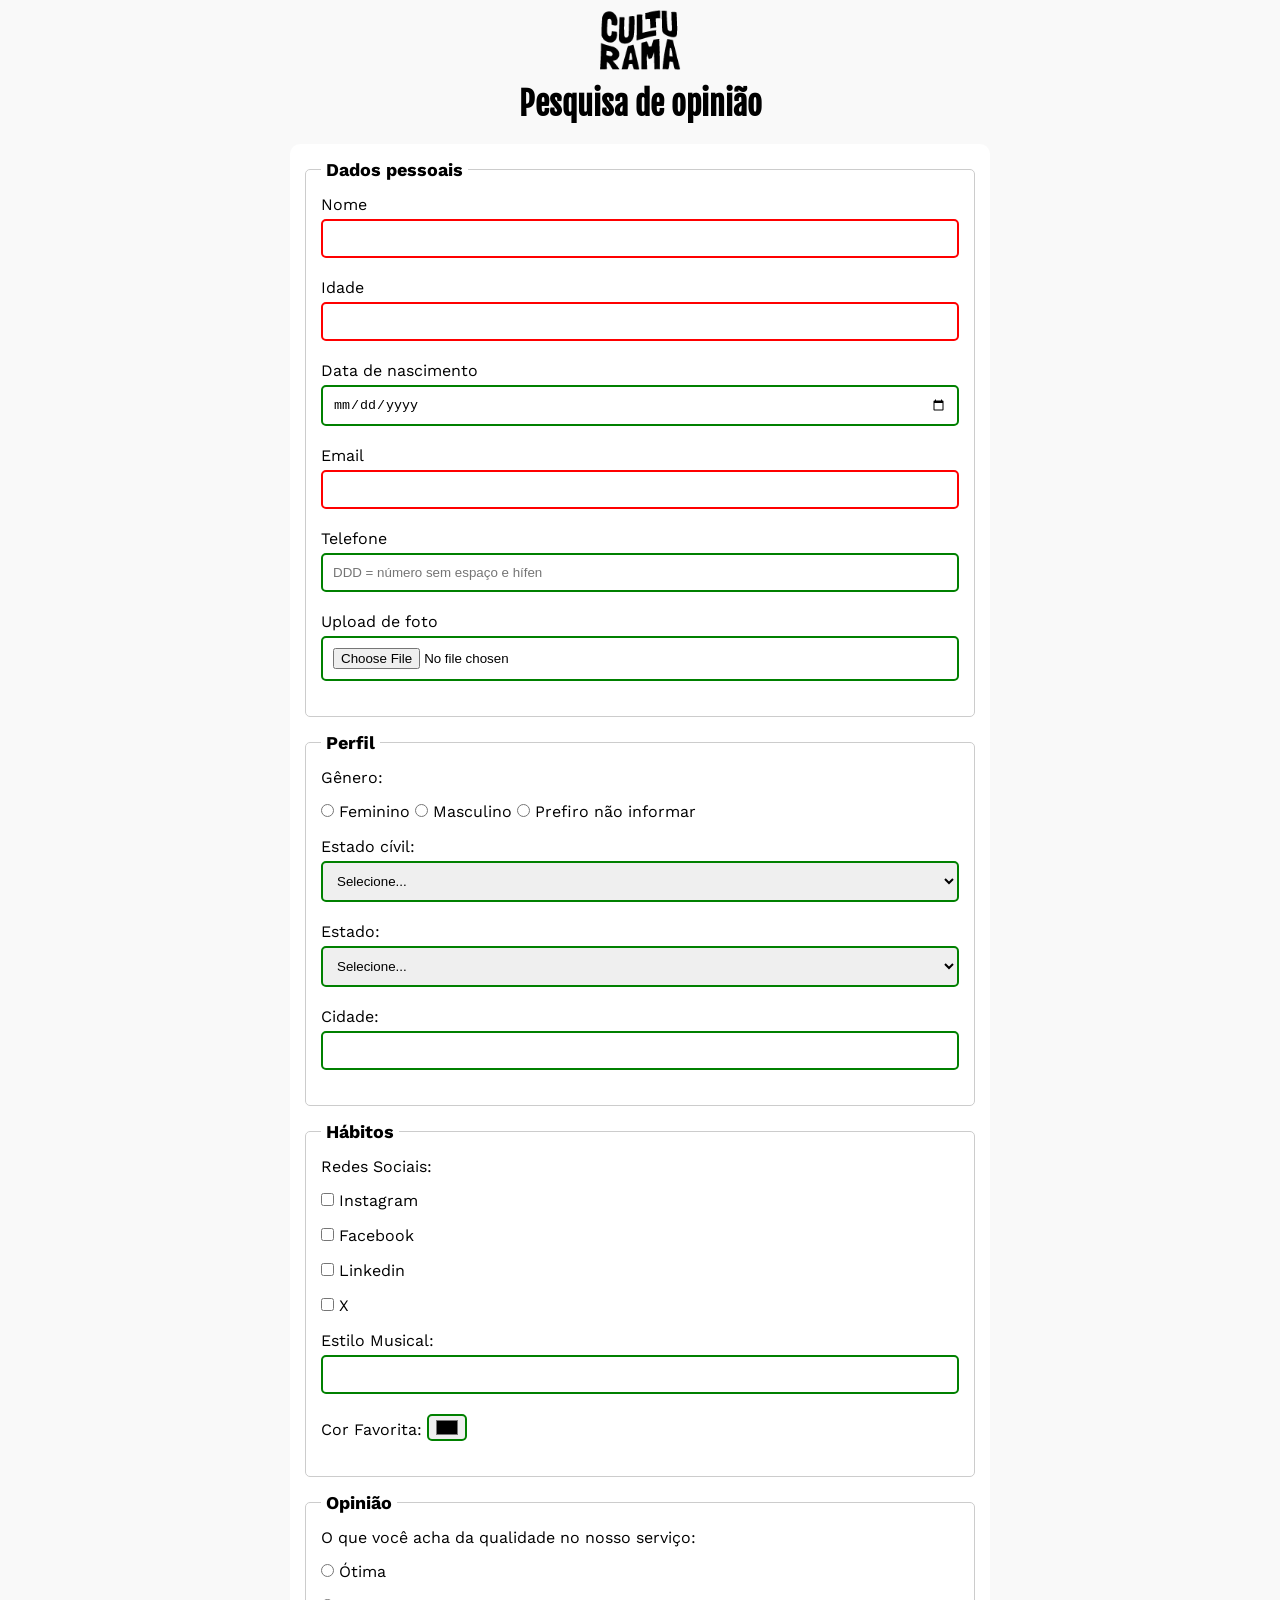
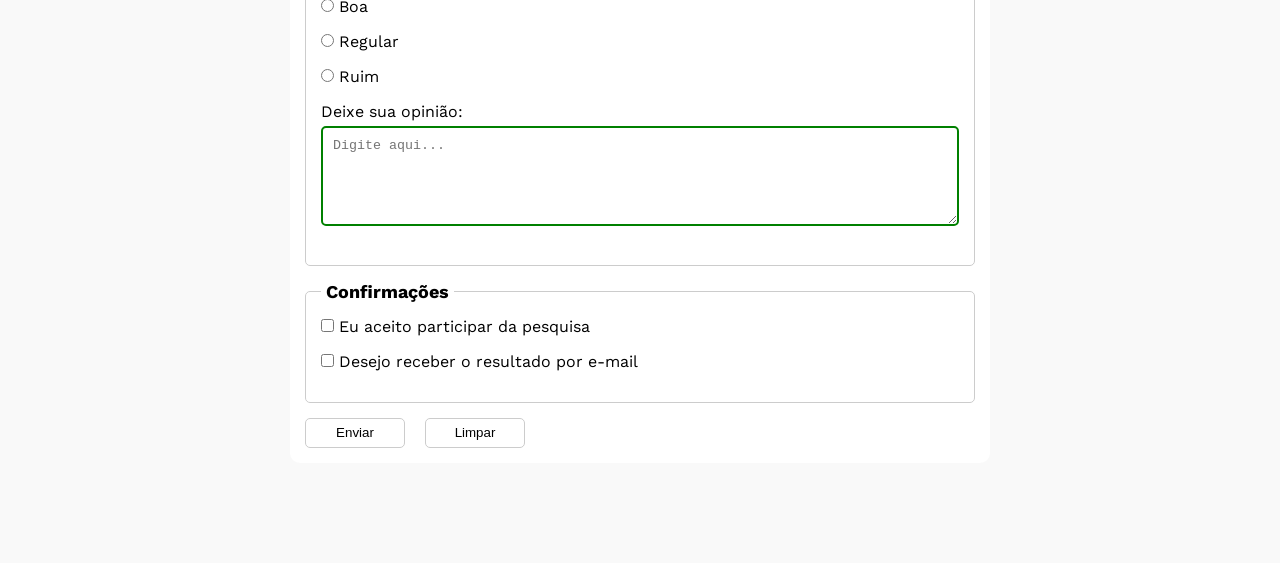
==== index.html @ 1c60a49b "Adiciona pagina de sucesso e imagem" ====
<!DOCTYPE html>
<html lang="pt-br">
<head>
    <meta charset="UTF-8">
    <meta name="viewport" content="width=device-width, initial-scale=1.0">
    <link rel="icon" href="culturama-favico.png">
    <link rel="preconnect" href="https://fonts.googleapis.com">
    <link rel="preconnect" href="https://fonts.gstatic.com" crossorigin>
    <link href="https://fonts.googleapis.com/css2?family=Fjalla+One&family=Work+Sans&display=swap" rel="stylesheet">

    <link rel="stylesheet" href="css/style.css">

    <title>Pesquisa culturama</title>
</head>
<body>
    <main>
        <header>
            <img src="img/logo-culturama.png" alt="Logo culturama">
            <h1>Pesquisa de opinião</h1>
        </header>
        <section>
            <form action="sucesso.html" method="get">
                <fieldset>
                    <legend>Dados pessoais</legend>
                    <label for="name">Nome</label>
                    <input id="name" type="text" name="userName" required> 

                    <br>

                    <label for="age">Idade</label>
                    <input id="age" type="number" name="userAge" min="12" max="100" required> 

                    <br>

                    <label for="birthDate">Data de nascimento</label>
                    <input id="birthDate" type="date" name="userbirthDate">

                    <br>

                    <label for="email">Email</label>
                    <input id="email" type="email" name="userEmail" required>

                    <br>
                    
                    <label for="phoneNumber">Telefone</label>
                    <input id="phoneNumber" type="tel" name="userPhoneNumber" pattern="[0-9]{11}" placeholder="DDD = número sem espaço e hífen">

                    <br>

                    <label for="image">Upload de foto</label>
                    <input id="image" type="file" accept="image/*" name="userImage">
                </fieldset>

                <fieldset>
                    <legend>Perfil</legend>

                    <p>Gênero:</p>

                    <input id="femme" type="radio" name="userGender" value="Feminino">
                    <label for="femme">Feminino</label>

                    <input id="masc" type="radio" name="userGender" value="Masculino">
                    <label for="masc">Masculino</label>

                    <input id="notInformed" type="radio" name="userGender" value="notInformed">
                    <label for="notInformed">Prefiro não informar</label>
                    <br>

                    <label for="maritalStatus">Estado cívil:</label>
                    <select id="maritalStatus" name="userMaritalStatus">
                        <option value="notInformed">Selecione...
                        </option>
                        <option value="casado">Casado
                        </option>
                        <option value="solteiro">Solteiro
                        </option>
                        <option value="divorciado">Divorciado
                        </option>
                        <option value="casado">União estável
                        </option>
                    </select>

                    <label for="states">Estado:</label>
                    <select id="states" name="userStates" required>
                        <option value="notInformed">Selecione...                                                                                                                                </option>
                        <option value="acre">Acre
                        </option>
                        <option value="alagoas">Alagoas                                                                                                                                         </option>
                        <option value="amapa">Amapá                                                                                                                                             </option>
                        <option value="amazonas">Amazonas                                                                                                                                       </option>
                        <option value="bahia">Bahia                                                                                                                                             </option>
                        <option value="ceara">Ceará                                                                                                                                             </option>
                        <option value="distrito-federal">Distrito Federal                                                                                                                       </option>
                        <option value="espirito-santo">Espirito Santo                                                                                                                           </option>
                        <option value="goias">Goiás                                                                                                                                             </option>
                        <option value="maranhao">Maranhão                                                                                                                                       </option>
                        <option value="mato-grosso-do-sul">Mato Grosso do Sul                                                                                                                   </option>
                        <option value="mato-grosso">Mato Grosso                                                                                                                                 </option>
                        <option value="minas-gerais">Minas Gerais                                                                                                                               </option>
                        <option value="para">Pará                                                                                                                                               </option>
                        <option value="paraiba">Paraíba                                                                                                                                         </option>
                        <option value="parana">Paraná                                                                                                                                           </option>
                        <option value="pernambuco">Pernambuco                                                                                                                                   </option>
                        <option value="piaui">Piauí                                                                                                                                             </option>
                        <option value="rio-de-janeiro">Rio de Janeio                                                                                                                            </option>
                        <option value="rio-grande=do-norte">Rio Grande do Norte                                                                                                                 </option>
                        <option value="rio-grande-do sul">Rio Grande do Sul                                                                                                                     </option>
                        <option value="rondonia">Rondônia                                                                                                                                       </option>
                        <option value="roraima">Roraima                                                                                                                                         </option>
                        <option value="santa-catarina">Santa Catarina                                                                                                                           </option>
                        <option value="sao-paulo">São Paulo                                                                                                                                     </option>
                        <option value="sergipe">Sergipe                                                                                                                                         </option>
                        <option value="tocantins">Tocantins                                                                                                                                     </option>
                    </select>
                    <br>

                    <label for="city">Cidade:</label>
                    <input id="city" type="text" name="userCity">
                </fieldset>

                <fieldset>
                    <legend>Hábitos</legend>

                    <p>Redes Sociais:</p>

                    <input id="instagram" type="checkbox" name="social" value="instagram">
                    <label for="instagram">Instagram</label>
                    <br>

                    <input id="facebook" type="checkbox" name="social" value="facebook">
                    <label for="facebook">Facebook</label>
                    <br>

                    <input id="linkedin" type="checkbox" name="social" value="linkedin">
                    <label for="linkedin">Linkedin</label>
                    <br>

                    <input id="x" type="checkbox" name="social" value="x">
                    <label for="x">X</label>
                    <br>

                    <label for="musicStyle">Estilo Musical:</label>
                    <input list="styleTypes" id="musicStyle" name="userMusicStyle" type="text" >
                    <datalist id="styleTypes">
                        <option value="Rock">
                        <option value="Pop">
                        <option value="Samba">
                        <option value="Sertanejo">
                    </datalist>
                    <br>

                    <label for="favoriteColor">Cor Favorita:</label>
                    <input id="favoriteColor" name="userFavoriteColor" type="color">
                </fieldset>

                <fieldset>
                    <legend>Opinião</legend>

                    <p>O que você acha da qualidade no nosso serviço:</p>

                    <input type="radio" name="userSatisfaction" id="otima">
                    <label for="otima">Ótima</label>
                    <br>

                    <input type="radio" name="userSatisfaction" id="boa">
                    <label for="boa">Boa</label>
                    <br>

                    <input type="radio" name="userSatisfaction" id="regular">
                    <label for="regular">Regular</label>
                    <br>

                    <input type="radio" name="userSatisfaction" id="ruim">
                    <label for="ruim">Ruim</label>
                    <br>

                    <label for="opinion">Deixe sua opinião:</label>
                    <textarea name="userOpinion" id="opinion" placeholder="Digite aqui... "></textarea>
                </fieldset>

                <fieldset>
                    <legend>Confirmações</legend>

                    <input type="checkbox" name="userLgpd" id="userLgpdTerm" value="accepted" required>
                    <label for="userLgpdTerm">Eu aceito participar da pesquisa</label>
                    <br>

                    <input type="checkbox" name="userGetResult" id="getResult" value="accepted" required>
                    <label for="getResult">Desejo receber o resultado por e-mail</label>
                </fieldset>

                <button type="submit">Enviar</button>
                <button type="reset">Limpar</button>
            </form>
        </section>
    </main>
    
</body>
</html>
---- css/style.css ----
*{
    margin: 0;
    padding: 0;
    box-sizing: border-box;
}

body{
    background-color: #f9f9f9;
    font-family: "Work Sans", sans-serif;
}

main{
    width: 100%;
    max-width: 700px;
    margin: 0 auto;
}

header{
    text-align: center;
    margin-bottom: 20px;
}

img{
    width: 100px;
}

h1{
    font-family: "Fjalla One", sans-serif;
}

form{
    background-color: #ffffff;
    padding: 15px;
    border-radius: 10px;
    margin-bottom: 100px;
}

fieldset{
    padding: 15px;
    border: 1px solid #cccccc;
    border-radius: 5px;
    margin-bottom: 15px;
}

legend{
    font-weight: bold;
    font-size: 18px;
    padding: 0 5px;
}

label{
    display: inline-block;
    margin-bottom: 5px;
}

p{
    margin-bottom: 15px;
}


input, select, textarea{
    width: 100%;
    padding: 10px;
    margin-bottom: 20px;
    border: 2px solid #cccccc;
    border-radius: 5px;
}

textarea{
    min-height: 100px;
}

input[type="radio"],
input[type="checkbox"]{
    width: auto;
}

input[type="color"]{
    width: 40px;
    padding: 0 5px;
}

input:invalid,
select:invalid,
textarea:invalid{
    border-color: red;
}

input:valid,
select:valid,
textarea:valid{
    border-color: green;
}

button{
    width: 100px;
    height: 30px;
    margin-right: 15px;
    background-color: #ffffff;
    border: 1px solid #cccccc;
    border-radius: 5px;
    cursor: pointer;
}

button[type="submit"]:hover{
    background-color: green;
    color: #ffffff;
}

button[type="reset"]:hover{
    background-color: rgb(73, 69, 68);
    color: #ffffff;
}
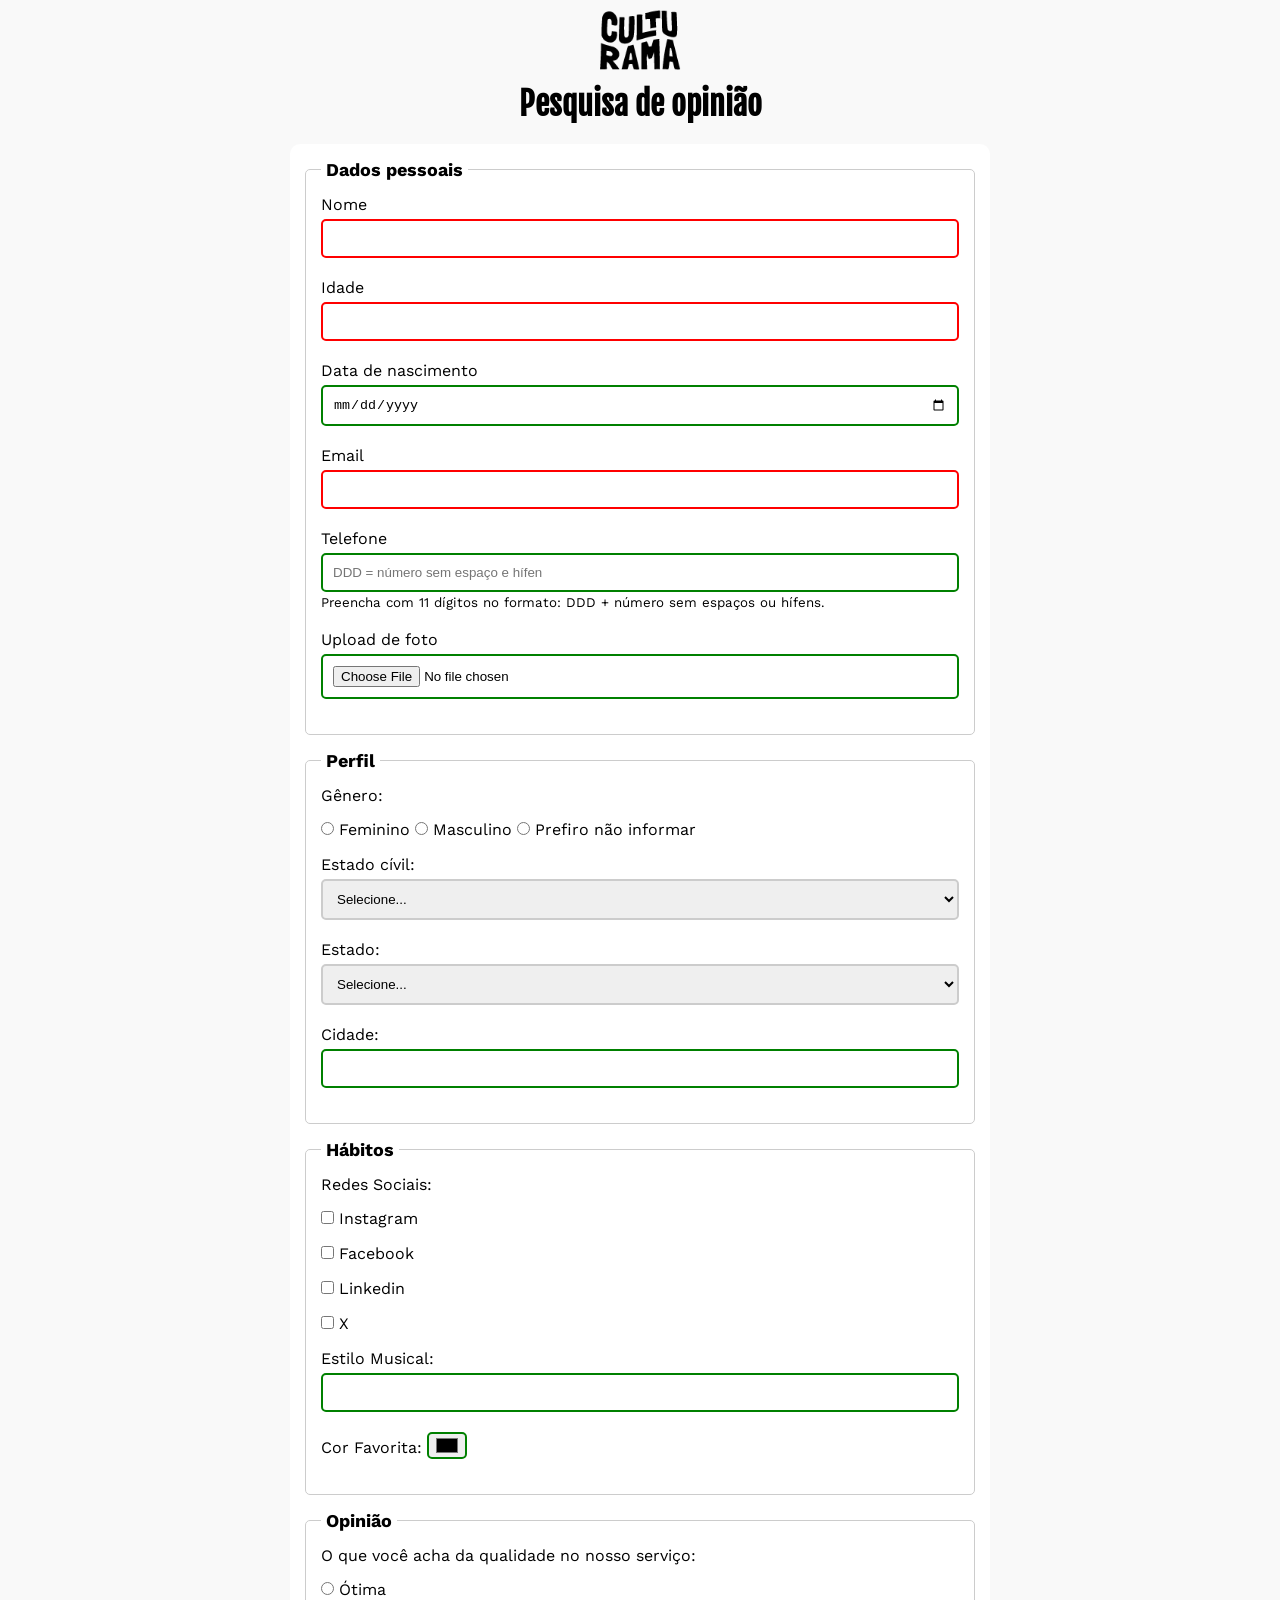
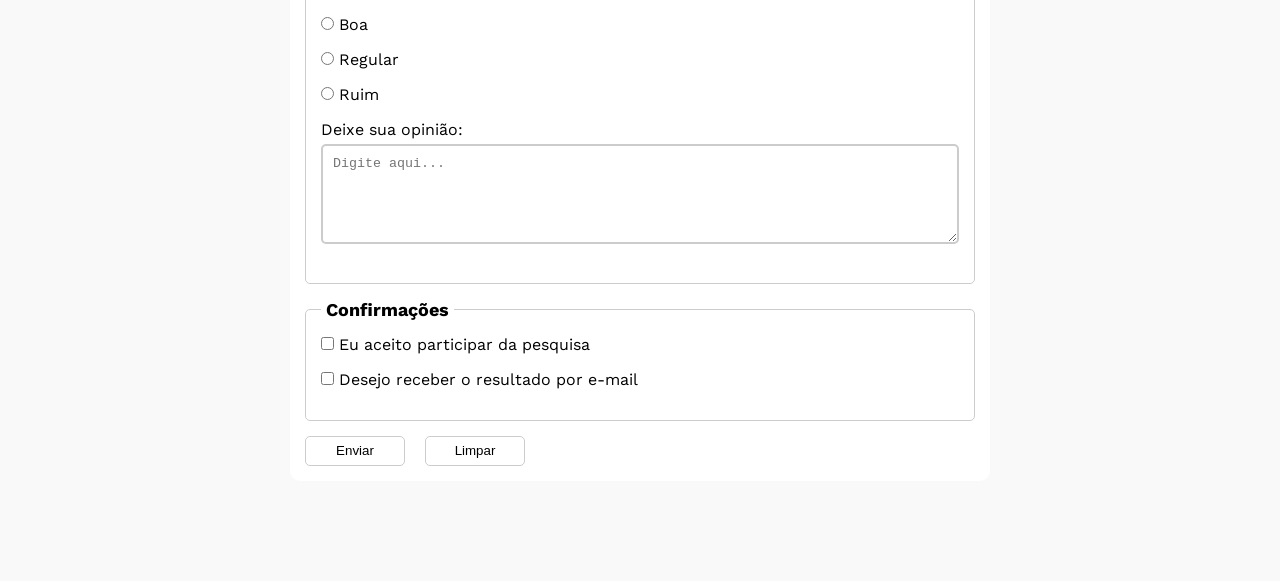
==== commit 76796778: "Adiciona aria ao campo de telefone" ====
--- a/index.html
+++ b/index.html
@@ -43,7 +43,8 @@
                     <br>
                     
                     <label for="phoneNumber">Telefone</label>
-                    <input id="phoneNumber" type="tel" name="userPhoneNumber" pattern="[0-9]{11}" placeholder="DDD = número sem espaço e hífen">
+                    <input id="phoneNumber" type="tel" name="userPhoneNumber" pattern="[0-9]{11}" placeholder="DDD = número sem espaço e hífen" aria-describedby="phoneHelp">
+                    <small id="phoneHelp">Preencha com 11 dígitos no formato: DDD + número sem espaços ou hífens.</small>
 
                     <br>
 
--- a/css/style.css
+++ b/css/style.css
@@ -48,11 +48,6 @@
     padding: 0 5px;
 }
 
-label{
-    display: inline-block;
-    margin-bottom: 5px;
-}
-
 p{
     margin-bottom: 15px;
 }
@@ -80,15 +75,30 @@
     padding: 0 5px;
 }
 
-input:invalid,
-select:invalid,
-textarea:invalid{
+label{
+    display: inline-block;
+    margin-bottom: 5px;
+}
+
+input[type="tel"]{
+    margin-bottom: 0;
+}
+
+small{
+    display: inline-block;
+    margin-bottom: 20px;
+}
+
+input:focus{
+    border-color: cornflowerblue;
+    outline: none;
+}
+
+input:invalid{
     border-color: red;
 }
 
-input:valid,
-select:valid,
-textarea:valid{
+input:valid{
     border-color: green;
 }
 
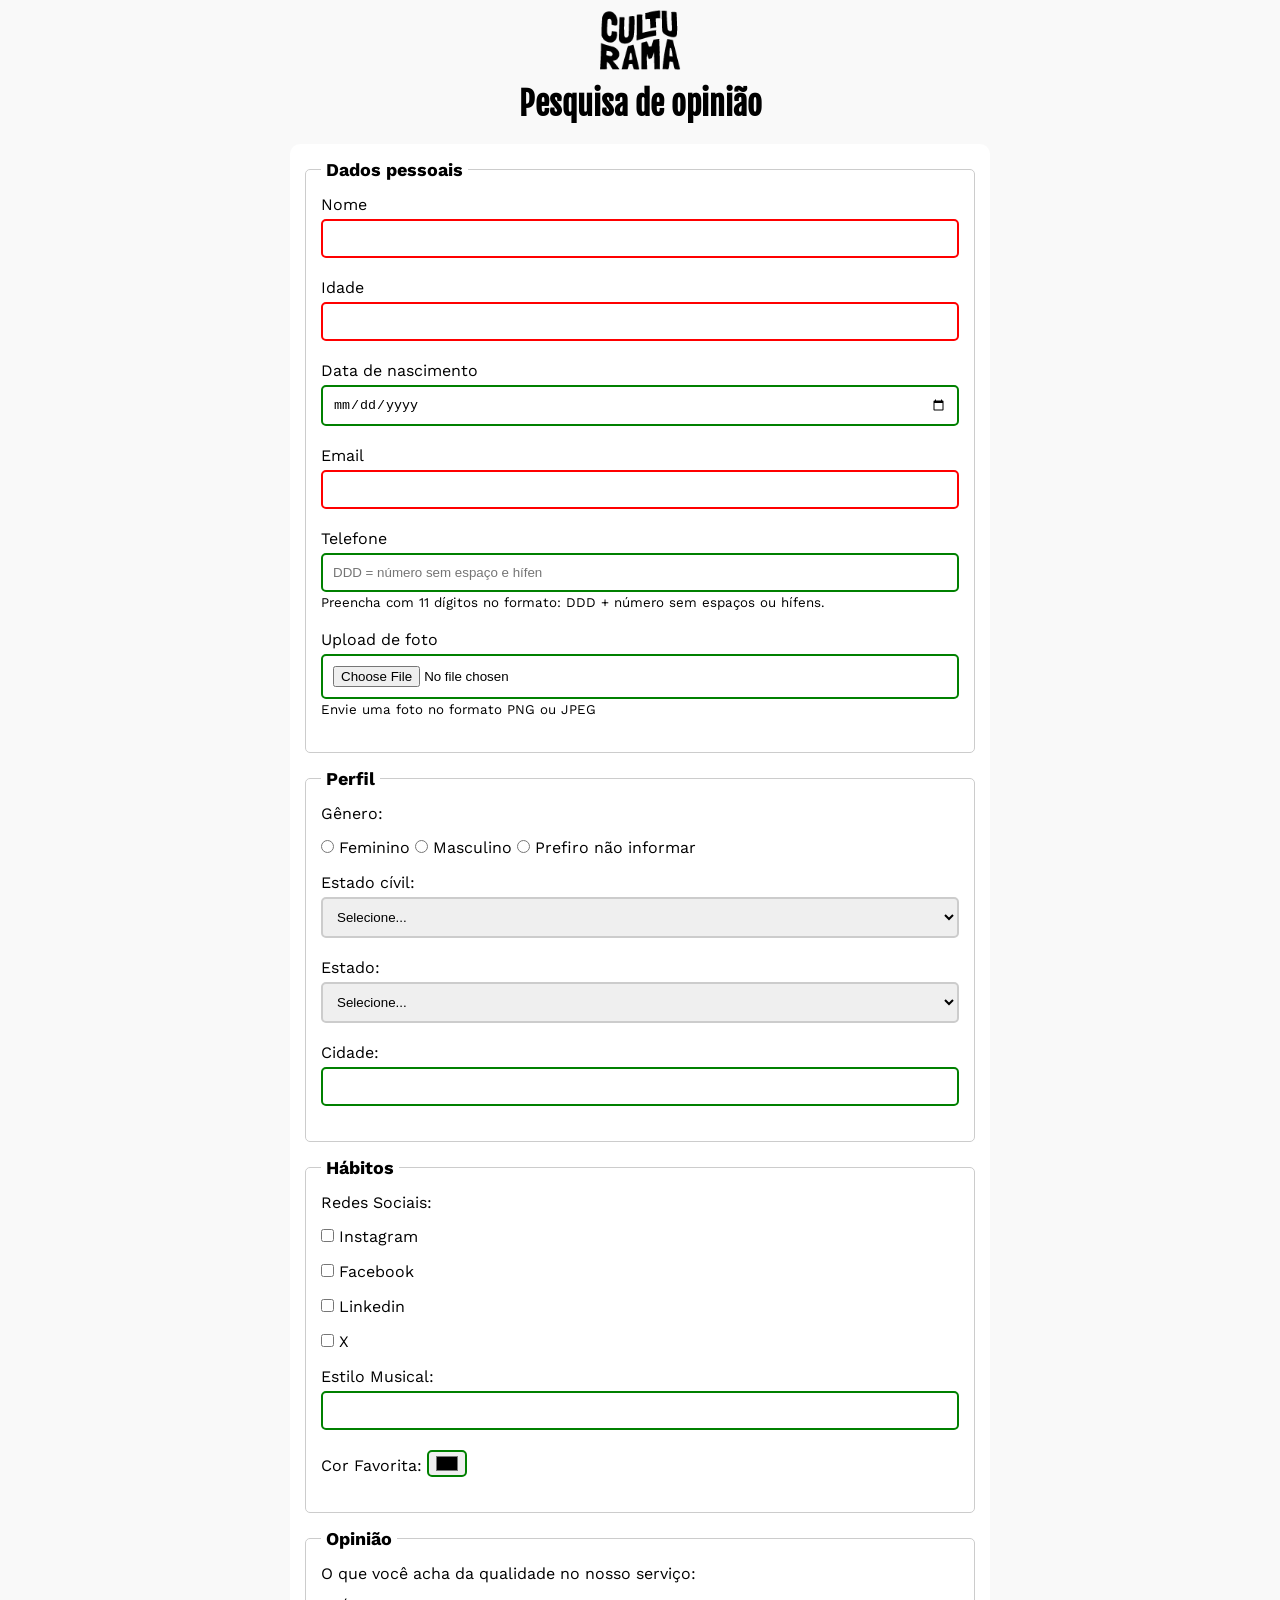
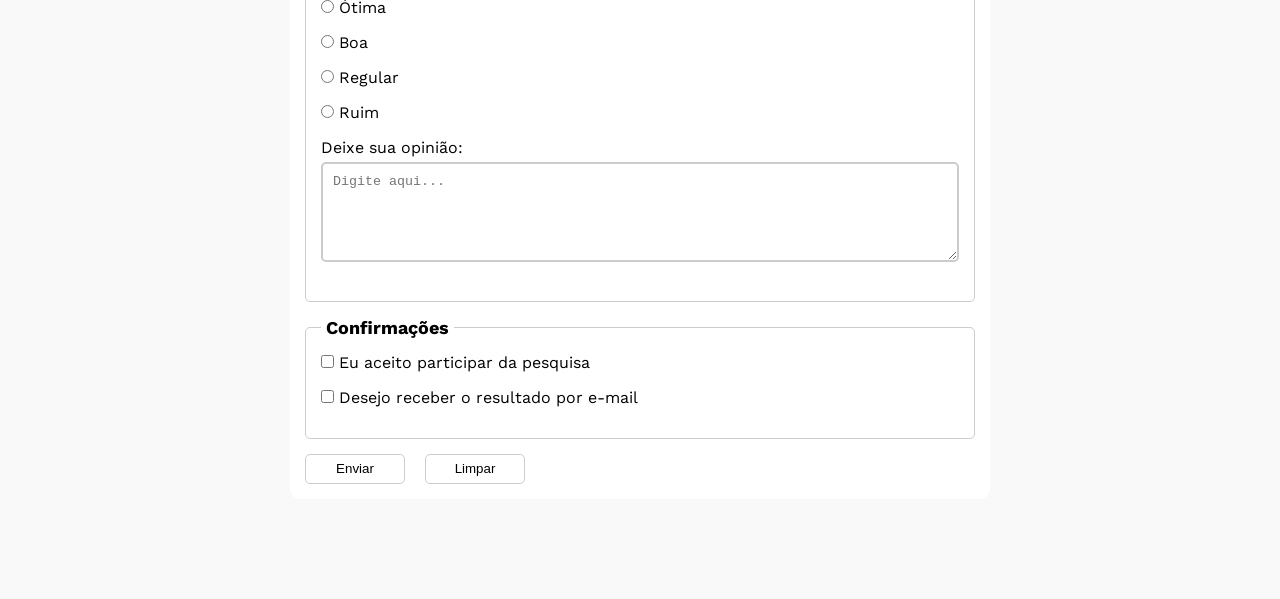
==== commit 94e63b8d: "Adiciona aria no campo de upload de foto" ====
--- a/index.html
+++ b/index.html
@@ -49,7 +49,8 @@
                     <br>
 
                     <label for="image">Upload de foto</label>
-                    <input id="image" type="file" accept="image/*" name="userImage">
+                    <input id="image" type="file" accept="image/*" name="userImage" aria-describedby="imageHelp">
+                    <small id="imageHelp">Envie uma foto no formato PNG ou JPEG</small>
                 </fieldset>
 
                 <fieldset>
--- a/css/style.css
+++ b/css/style.css
@@ -80,7 +80,8 @@
     margin-bottom: 5px;
 }
 
-input[type="tel"]{
+input[type="tel"],
+input[type="file"]{
     margin-bottom: 0;
 }
 
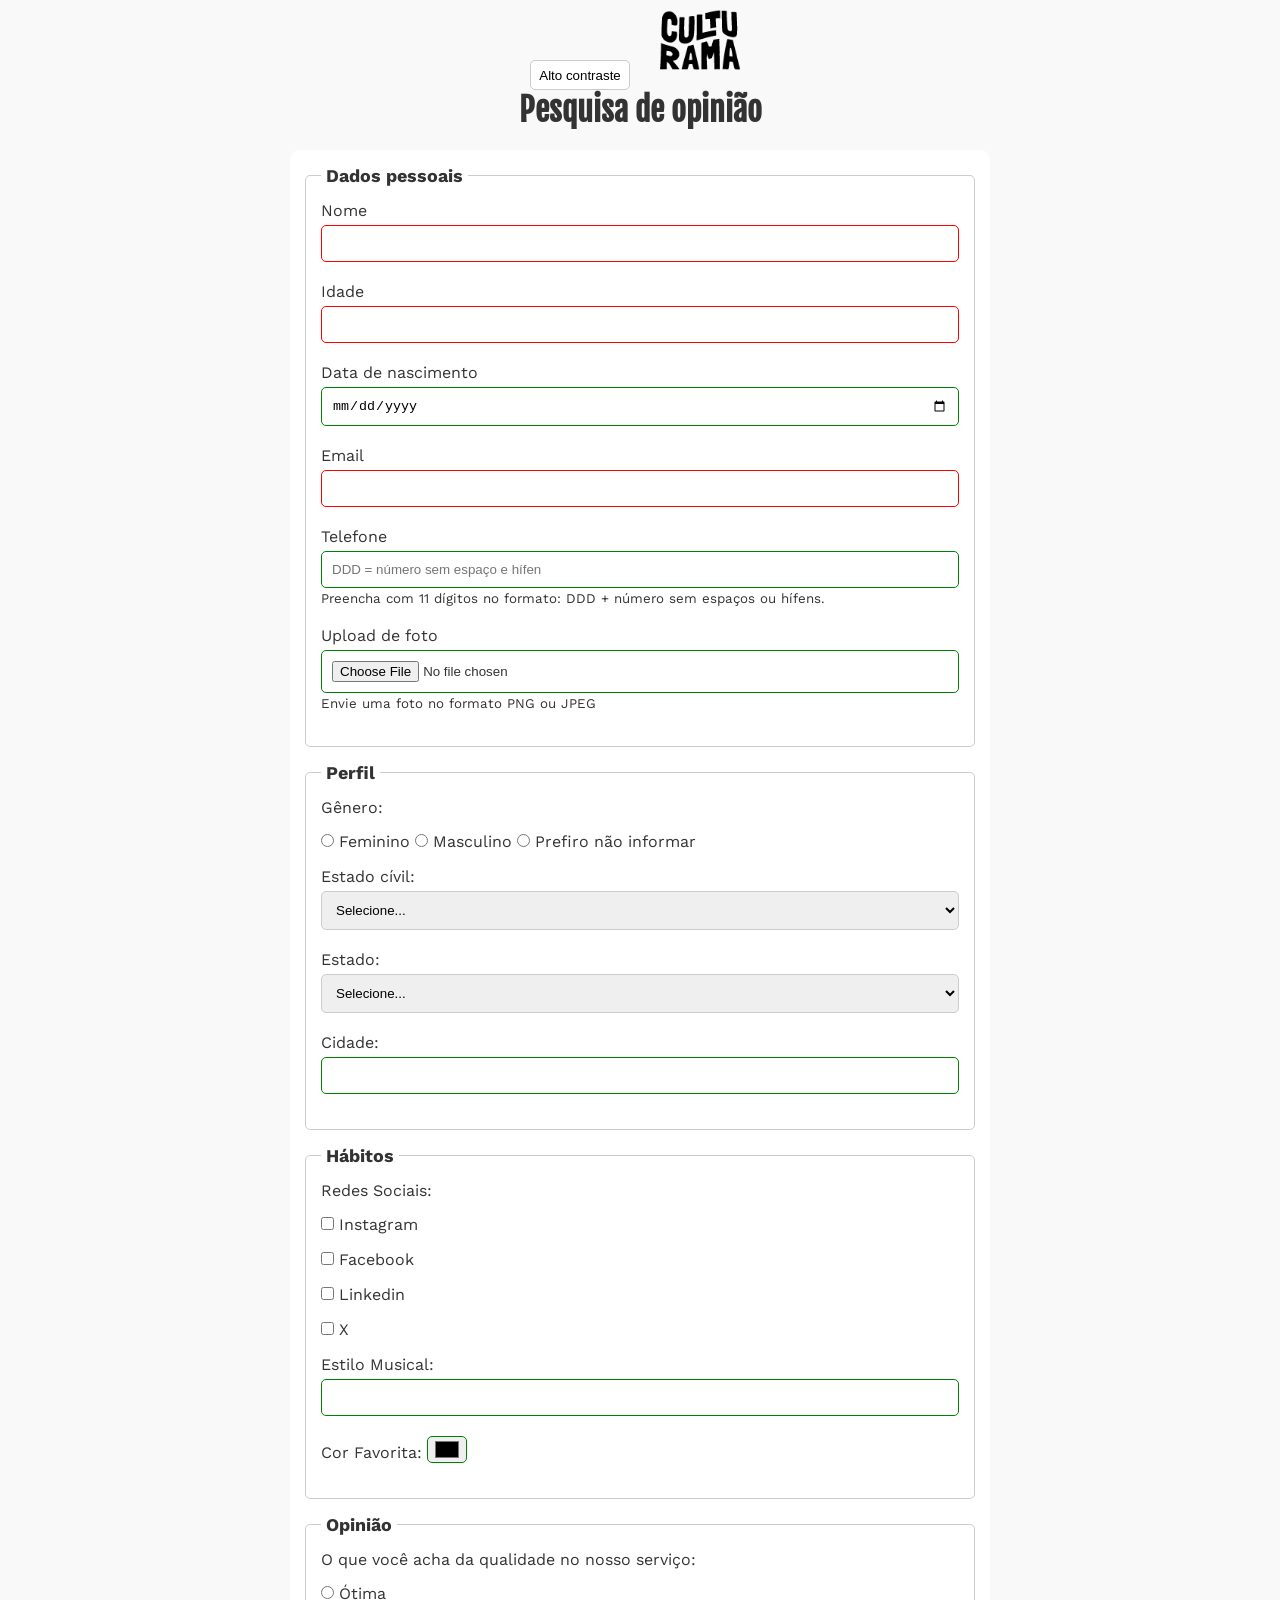
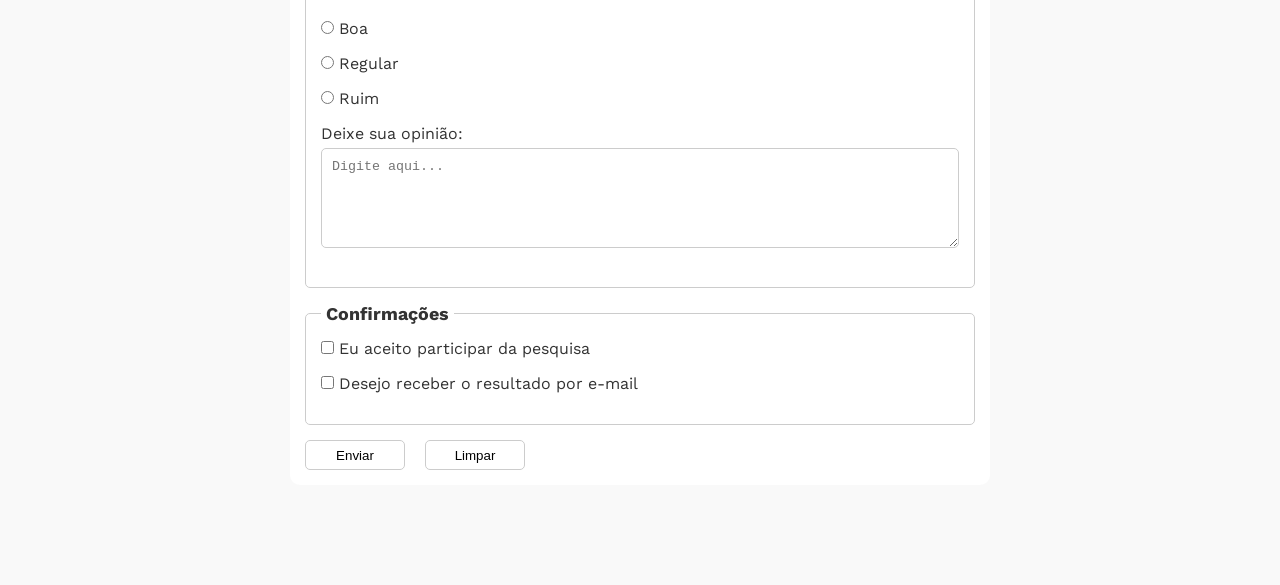
==== commit 0851e846: "Adiciona botao de acessibilidade" ====
--- a/index.html
+++ b/index.html
@@ -15,7 +15,10 @@
 <body>
     <main>
         <header>
+            <button class="btn=acessibilidade">Alto contraste</button>
+
             <img src="img/logo-culturama.png" alt="Logo culturama">
+            
             <h1>Pesquisa de opinião</h1>
         </header>
         <section>
@@ -191,8 +194,8 @@
                     <label for="getResult">Desejo receber o resultado por e-mail</label>
                 </fieldset>
 
-                <button type="submit">Enviar</button>
-                <button type="reset">Limpar</button>
+                <button type="submit" aria-label="Enviar dados do formulário">Enviar</button>
+                <button type="reset" aria-label="Limpar dados do formulário">Limpar</button>
             </form>
         </section>
     </main>
--- a/css/style.css
+++ b/css/style.css
@@ -4,8 +4,41 @@
     box-sizing: border-box;
 }
 
+html{
+    font-size: 100%;
+}
+
+:root{
+    --form-fundo-pagina: #f9f9f9;
+    --form-fundo-caixa: #ffffff;
+    --form-borda: 1px solid #cccccc;
+    --form-texto: #333333;
+    --form-focus: 1px solid #6495ed;
+    --form-invalid: #ff0000;
+    --form-valid: #008000;
+    --btn-submit-hover: #19aa3e;
+    --btn-submit-texto: #ffffff;
+    --btn-reset-hover: #333333;
+    --btn-reset-texto: #ffffff;
+}
+
+.theme-high-contrast{
+    --form-fundo-pagina: #000000;
+    --form-fundo-caixa: #000000;
+    --form-borda: 2px solid #ffffff;
+    --form-texto: #ffffff;
+    --form-focus: 2px solid #ffff00;
+    --form-invalid: #ff3333;
+    --form-valid: #00ff00;
+    --btn-submit-hover: #ffff00;
+    --btn-submit-texto: #ffffff;
+    --btn-reset-hover: #ffffff;
+    --btn-reset-texto: #000000;
+}
+
 body{
-    background-color: #f9f9f9;
+    background-color: var(--form-fundo-pagina);
+    color: var(--form-texto);
     font-family: "Work Sans", sans-serif;
 }
 
@@ -29,7 +62,7 @@
 }
 
 form{
-    background-color: #ffffff;
+    background-color: var(--form-fundo-caixa);
     padding: 15px;
     border-radius: 10px;
     margin-bottom: 100px;
@@ -37,14 +70,14 @@
 
 fieldset{
     padding: 15px;
-    border: 1px solid #cccccc;
+    border: var(--form-borda);
     border-radius: 5px;
     margin-bottom: 15px;
 }
 
 legend{
     font-weight: bold;
-    font-size: 18px;
+    font-size: 1.12rem;
     padding: 0 5px;
 }
 
@@ -57,7 +90,7 @@
     width: 100%;
     padding: 10px;
     margin-bottom: 20px;
-    border: 2px solid #cccccc;
+    border: var(--form-borda);
     border-radius: 5px;
 }
 
@@ -91,16 +124,16 @@
 }
 
 input:focus{
-    border-color: cornflowerblue;
     outline: none;
+    border: var(--form-focus) !important;
 }
 
 input:invalid{
-    border-color: red;
+    border-color: var(--form-invalid);
 }
 
 input:valid{
-    border-color: green;
+    border-color: var(--form-valid);
 }
 
 button{
@@ -114,11 +147,11 @@
 }
 
 button[type="submit"]:hover{
-    background-color: green;
-    color: #ffffff;
+    background-color: var(--btn-submit-hover);
+    color: var(--btn-submit-texto);
 }
 
 button[type="reset"]:hover{
-    background-color: rgb(73, 69, 68);
-    color: #ffffff;
+    background-color: var(--btn-reset-hover);
+    color: var(--btn-reset-texto);
 }
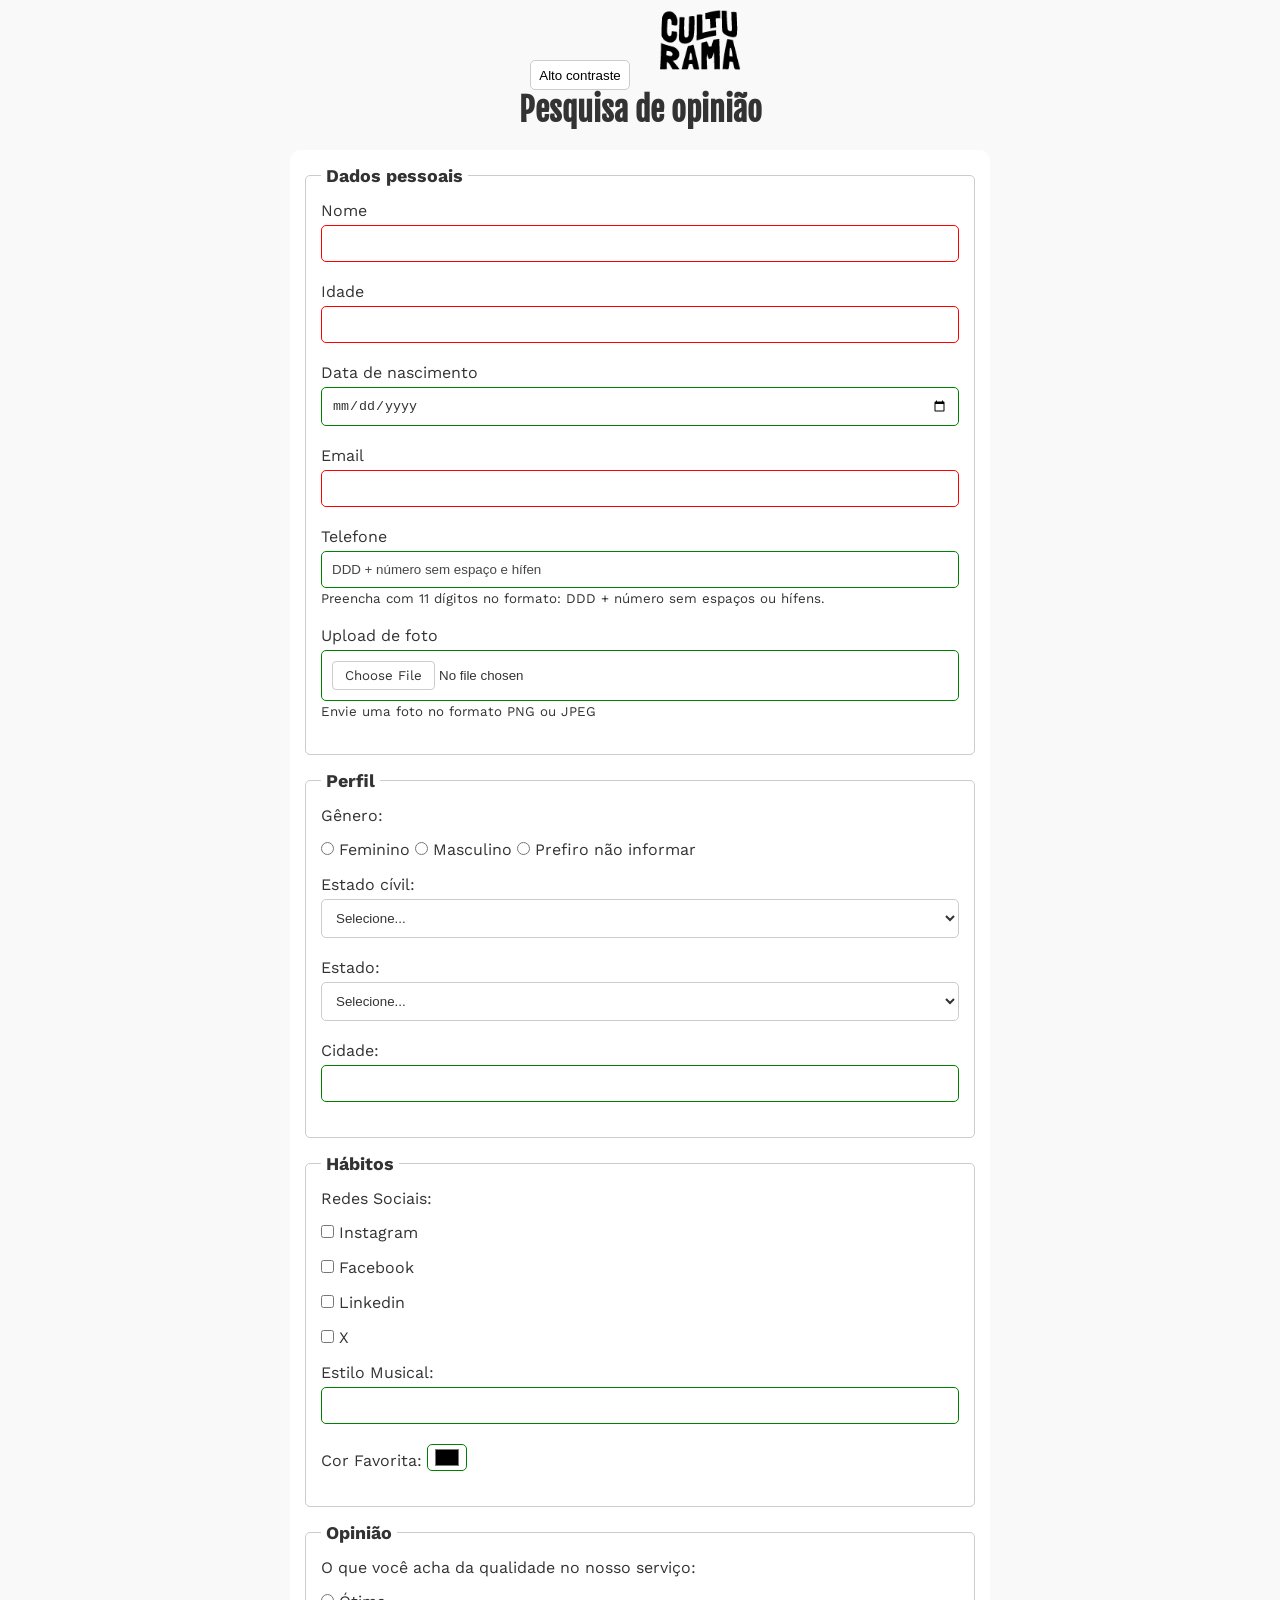
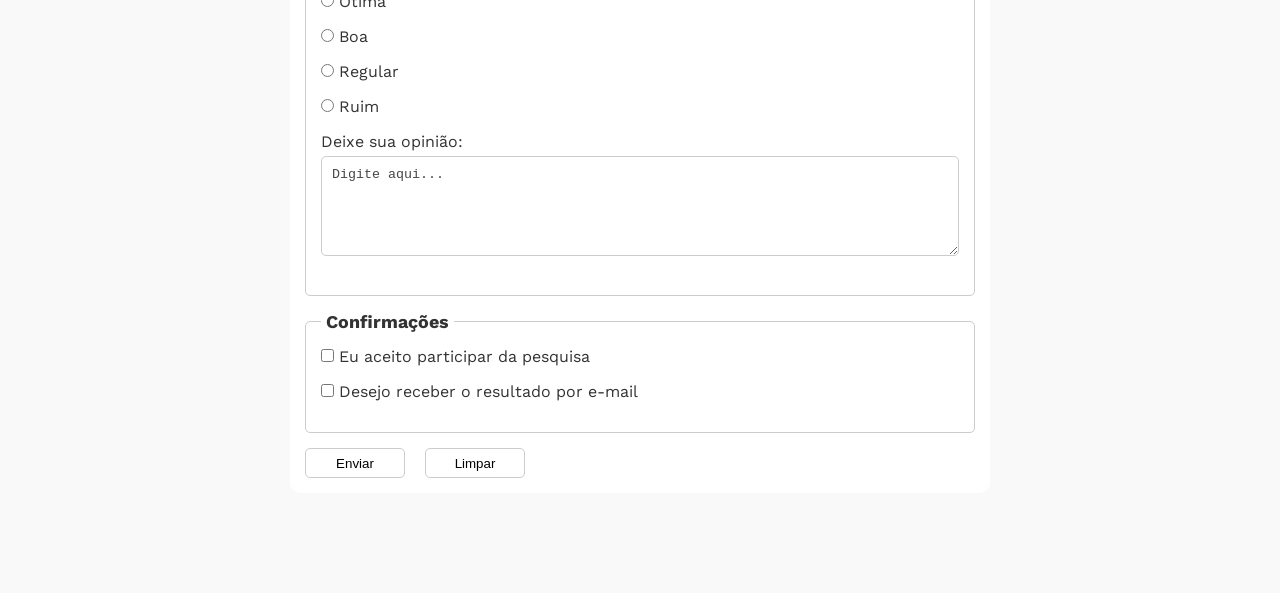
==== commit 59d25a7b: "Adiciona contraste nos placeholders" ====
--- a/index.html
+++ b/index.html
@@ -15,7 +15,7 @@
 <body>
     <main>
         <header>
-            <button class="btn=acessibilidade">Alto contraste</button>
+            <button class="btn-acessibilidade">Alto contraste</button>
 
             <img src="img/logo-culturama.png" alt="Logo culturama">
             
@@ -46,7 +46,7 @@
                     <br>
                     
                     <label for="phoneNumber">Telefone</label>
-                    <input id="phoneNumber" type="tel" name="userPhoneNumber" pattern="[0-9]{11}" placeholder="DDD = número sem espaço e hífen" aria-describedby="phoneHelp">
+                    <input id="phoneNumber" type="tel" name="userPhoneNumber" pattern="[0-9]{11}" placeholder="DDD + número sem espaço e hífen" aria-describedby="phoneHelp">
                     <small id="phoneHelp">Preencha com 11 dígitos no formato: DDD + número sem espaços ou hífens.</small>
 
                     <br>
@@ -200,5 +200,6 @@
         </section>
     </main>
     
+    <script src="js/index.js"></script>
 </body>
 </html>
--- a/css/style.css
+++ b/css/style.css
@@ -32,8 +32,12 @@
     --form-valid: #00ff00;
     --btn-submit-hover: #ffff00;
     --btn-submit-texto: #ffffff;
-    --btn-reset-hover: #ffffff;
-    --btn-reset-texto: #000000;
+    --btn-reset-hover: #ff3333;
+    --btn-reset-texto: #ffffff;
+}
+
+.theme-high-contrast header img{
+        filter: invert(1);
 }
 
 body{
@@ -92,15 +96,23 @@
     margin-bottom: 20px;
     border: var(--form-borda);
     border-radius: 5px;
+    background-color: var(--form-fundo-caixa);
+    color: var(--form-texto);
 }
 
 textarea{
     min-height: 100px;
 }
 
+input::placeholder, textarea::placeholder{
+    color: var(--form-texto);
+    opacity: 0.9;
+}
+
 input[type="radio"],
 input[type="checkbox"]{
     width: auto;
+    accent-color: var(--btn-submit-hover);
 }
 
 input[type="color"]{
@@ -117,6 +129,22 @@
 input[type="file"]{
     margin-bottom: 0;
 }
+
+input[type="file"]::file-selector-button{
+    background-color: var(--form-fundo-caixa);
+    color: var(--form-texto);
+    border: var(--form-borda);
+    font-family: "Work Sans", sans-serif;
+    cursor: pointer;
+    padding: 6px 12px;
+    border-radius: 4px;
+}
+
+input[type="file"]::file-selector-button:hover{
+    background-color: var(--form-texto);
+    color: var(--form-fundo-pagina);
+}
+
 
 small{
     display: inline-block;
